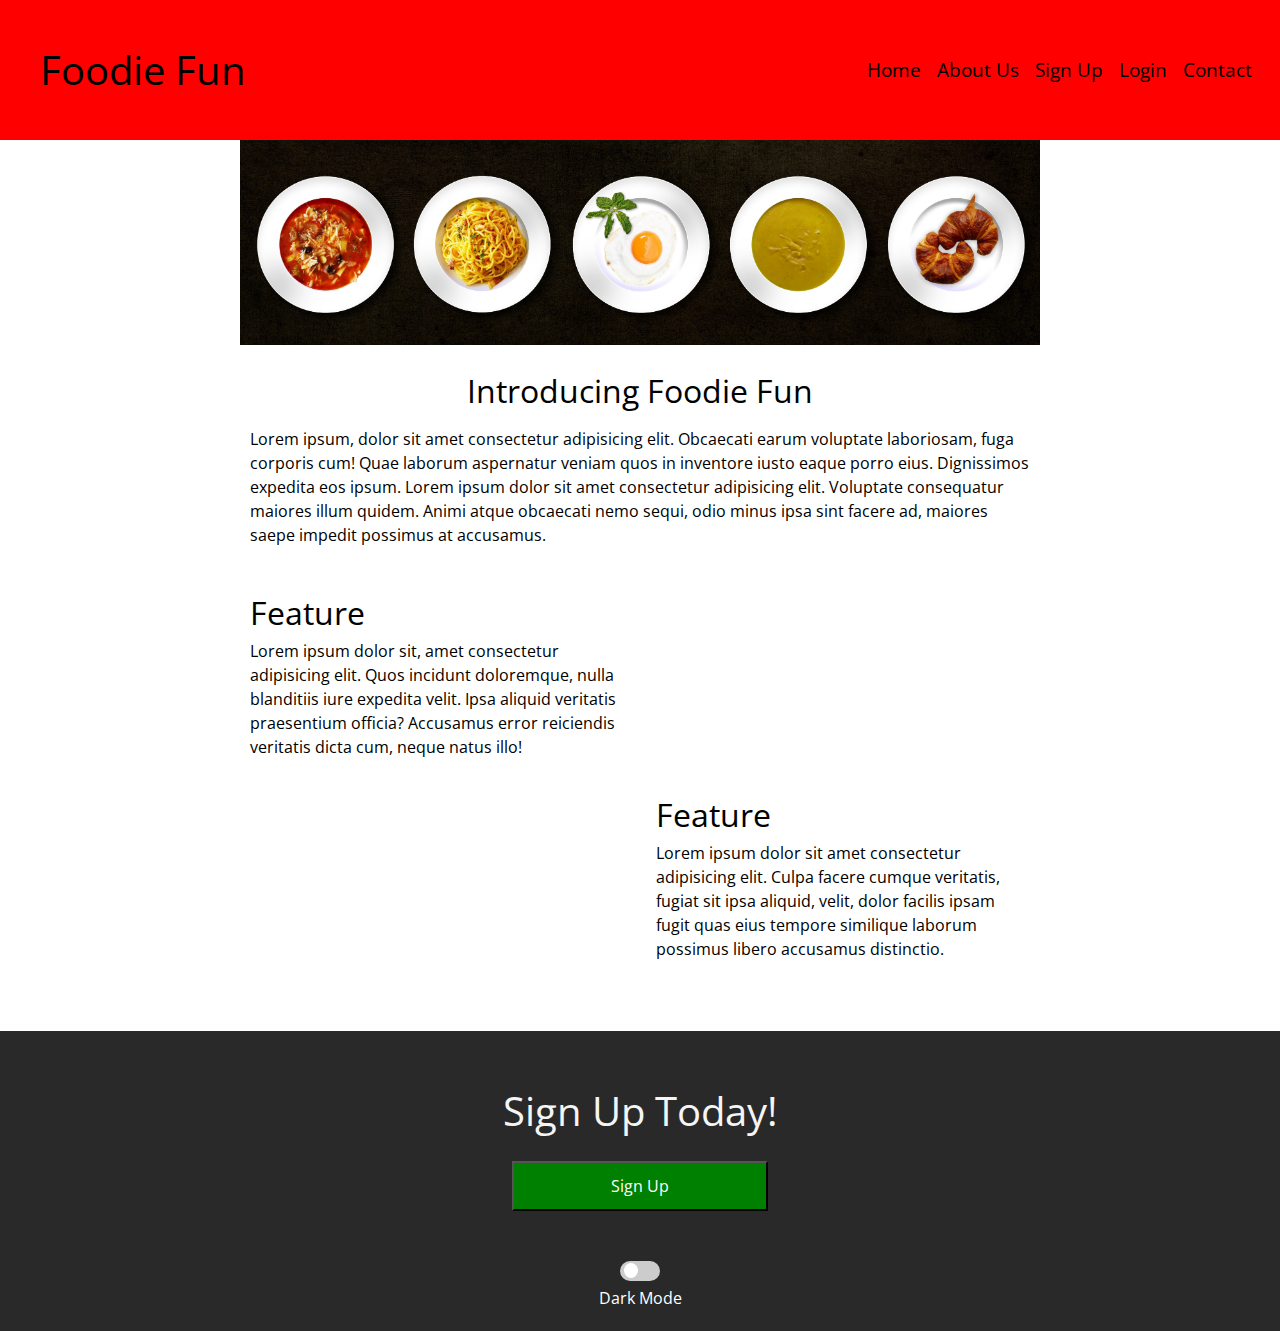
==== index.html @ 78f002c1 "added label to dark mode swtich" ====
<!DOCTYPE html>
<html lang="en">
    <head>
		<meta charset="UTF-8">
		<meta name="viewport" content="width=device-width, initial-scale=1.0">
        <title>Foodie Fun</title>
		<link rel="stylesheet" type="text/css" href="./css/index.css" />
		<link href="https://fonts.googleapis.com/css?family=Open+Sans:400,600" rel="stylesheet">
        <script src="./js/index.js" async></script>

    </head>
    <body>
			<div class='new-nav hidden-new-nav'>
					<nav class="new-nav-links">
						<a class="nav-link" href="index.html">Home</a>
						<a class="nav-link" href="about.html">About Us</a>
						<a class="nav-link" href="https://foodie-fun.netlify.com">Sign Up</a>
						<a class="nav-link" href="https://foodie-fun.netlify.com">Login</a>
						<a class="nav-link" href="contact.html">Contact</a>
					</nav>
				</div>
			
			<header id="main-nav" class="main-navigation">
			<div class="nav-container">
				<h1 class="logo-heading">Foodie Fun</h1>
				<nav class="nav hidden-nav">
						<a class="nav-link" href="index.html">Home</a>
						<a class="nav-link" href="about.html">About Us</a>
						<a class="nav-link" href="https://foodie-fun.netlify.com">Sign Up</a>
						<a class="nav-link" href="https://foodie-fun.netlify.com">Login</a>
						<a class="nav-link" href="contact.html">Contact</a>
				</nav>
				<nav class='hamburger-nav hidden-hamburger-nav'>
					<div class='hamburger hamburger1'></div>
					<div class='hamburger hamburger2'></div>
					<div class='hamburger hamburger3'></div>
				</nav>
			</div>
		</header>
		<!-- <div class='animate'></div> -->



		<div class="container home">
			<header class="intro">
				<img src="assets/banner-food.jpg" alt="">
				<h2>Introducing Foodie Fun</h2>
				<p>Lorem ipsum, dolor sit amet consectetur adipisicing elit. Obcaecati earum voluptate laboriosam, fuga corporis cum! Quae laborum aspernatur veniam quos in inventore iusto eaque porro eius. Dignissimos expedita eos ipsum. Lorem ipsum dolor sit amet consectetur adipisicing elit. Voluptate consequatur maiores illum quidem. Animi atque obcaecati nemo sequi, odio minus ipsa sint facere ad, maiores saepe impedit possimus at accusamus.</p>
			</header>
			<section class="content-section">
				<div class="text-content">
					<h2>Feature</h2>
					<p>Lorem ipsum dolor sit, amet consectetur adipisicing elit. Quos incidunt doloremque, nulla blanditiis iure expedita velit. Ipsa aliquid veritatis praesentium officia? Accusamus error reiciendis veritatis dicta cum, neque natus illo!</p>
				</div>
				<div class="img-content">
					<img src="https://via.placeholder.com/300" alt="">
				</div>
				</section>
				<section class="content-section inverse-content">
				<div class="img-content">
					<img src="https://via.placeholder.com/300" class="" alt="">
				</div>
				<div class="text-content">
					<h2>Feature</h2>
					<p>Lorem ipsum dolor sit amet consectetur adipisicing elit. Culpa facere cumque veritatis, fugiat sit ipsa aliquid, velit, dolor facilis ipsam fugit quas eius tempore similique laborum possimus libero accusamus distinctio.</p>
				</div>
			</section>
		</div>
		<section class='footer'>
			<div class='call-to-action'>
				<h1>Sign Up Today!</h1>
			</div>
			<div class='button'>
				<button type='submit' class='sign-up-button' onclick="window.location.href = 'https://foodie-fun.netlify.com';"><a class='sign-up-button-link' href='https://foodie-fun.netlify.com'>Sign Up</a></button>
			</div>

			<label class="switch">
				<input class='checkbox' type="checkbox">
				<span class="slider" ></span>
			</label>
			<p>Dark Mode</p>

		</section>
    </body>
</html>
---- css/index.css ----
/* http://meyerweb.com/eric/tools/css/reset/ 
   v2.0 | 20110126
   License: none (public domain)
*/
html,
body,
div,
span,
applet,
object,
iframe,
h1,
h2,
h3,
h4,
h5,
h6,
p,
blockquote,
pre,
a,
abbr,
acronym,
address,
big,
cite,
code,
del,
dfn,
em,
img,
ins,
kbd,
q,
s,
samp,
small,
strike,
strong,
sub,
sup,
tt,
var,
b,
u,
i,
center,
dl,
dt,
dd,
ol,
ul,
li,
fieldset,
form,
label,
legend,
table,
caption,
tbody,
tfoot,
thead,
tr,
th,
td,
article,
aside,
canvas,
details,
embed,
figure,
figcaption,
footer,
header,
hgroup,
menu,
nav,
output,
ruby,
section,
summary,
time,
mark,
audio,
video {
  margin: 0;
  padding: 0;
  border: 0;
  font-size: 100%;
  font: inherit;
  vertical-align: baseline;
}
/* HTML5 display-role reset for older browsers */
article,
aside,
details,
figcaption,
figure,
footer,
header,
hgroup,
menu,
nav,
section {
  display: block;
}
body {
  line-height: 1;
}
ol,
ul {
  list-style: none;
}
blockquote,
q {
  quotes: none;
}
blockquote:before,
blockquote:after,
q:before,
q:after {
  content: '';
  content: none;
}
table {
  border-collapse: collapse;
  border-spacing: 0;
}
html {
  font-size: 62.5%;
}
h1 {
  font-size: 4rem;
  font-family: 'Open Sans', sans-serif;
}
h2 {
  font-size: 3.2rem;
  padding-bottom: 10px;
  font-family: 'Open Sans', sans-serif;
}
h4 {
  font-size: 2.5rem;
  padding-bottom: 10px;
}
p {
  line-height: 1.5;
  font-size: 1.6rem;
  padding-bottom: 10px;
  font-family: 'Open Sans', sans-serif;
}
a {
  font-family: 'Open Sans', sans-serif;
}
label {
  font-family: 'Open Sans', sans-serif;
}
.container {
  max-width: 800px;
  width: 100%;
  margin: 0 auto;
  margin-top: 140px;
}
@media (max-width: 500px) {
  .container {
    width: 90%;
    margin: 0 5%;
    margin-top: 140px;
  }
}
.animate {
  margin: 0;
  width: 100%;
  height: 40px;
  background-color: red;
  transition: 1s;
  z-index: 5;
}
.new-nav {
  flex-wrap: wrap;
  width: 100vw;
  height: 100vh;
  background-color: red;
  margin: 0;
  margin-top: 140px;
  position: absolute;
  z-index: 1;
}
.new-nav .new-nav-links {
  display: flex;
  flex-wrap: wrap;
  flex-direction: column;
  margin: 30px;
}
.new-nav .new-nav-links a {
  font-size: 1.9rem;
  text-decoration: none;
  color: black;
  justify-content: space-between;
  margin: 8px;
}
.main-navigation {
  background-color: red;
  width: 100%;
  height: 100px;
  margin: 0;
  display: flex;
  justify-content: center;
  position: fixed;
  padding: 20px 10px;
  top: 0;
  z-index: 2;
}
.main-navigation .nav-container {
  width: 100%;
  display: flex;
  flex-wrap: wrap;
  justify-content: space-between;
  align-items: center;
  margin: 30px;
  align-self: center;
}
@media (max-width: 500px) {
  .main-navigation .nav-container {
    justify-content: space-between;
    flex-wrap: wrap;
  }
}
.main-navigation .nav-container .nav {
  display: flex;
  justify-content: space-evenly;
}
@media (max-width: 800px) {
  .main-navigation .nav-container .nav {
    width: 100%;
    justify-content: center;
    display: none;
  }
}
.main-navigation .nav-container .hamburger-nav {
  cursor: pointer;
}
@media (min-width: 801px) {
  .main-navigation .nav-container .hamburger-nav {
    display: none;
  }
}
.main-navigation .nav-container .hamburger-nav .hamburger1,
.main-navigation .nav-container .hamburger-nav .hamburger2,
.main-navigation .nav-container .hamburger-nav .hamburger3 {
  width: 35px;
  height: 5px;
  background-color: black;
  margin: 6px 0;
  transition: 0.4s;
}
.main-navigation .nav-container .hamburger-nav .change1 {
  -webkit-transform: rotate(-45deg) translate(-9px, 6px);
  transform: rotate(-45deg) translate(-9px, 6px);
}
.main-navigation .nav-container .hamburger-nav .change2 {
  opacity: 0;
}
.main-navigation .nav-container .hamburger-nav .change3 {
  -webkit-transform: rotate(45deg) translate(-8px, -8px);
  transform: rotate(45deg) translate(-8px, -8px);
}
.main-navigation .nav-container a {
  font-size: 1.9rem;
  text-decoration: none;
  color: black;
  justify-content: space-between;
  margin: 8px;
}
.hidden-new-nav {
  display: none;
}
.intro {
  display: flex;
  flex-wrap: wrap;
  justify-content: center;
}
.intro h2 {
  margin-top: 30px;
}
.intro p {
  margin: 10px;
}
.intro img {
  width: 100%;
  align-self: center;
}
@media (max-width: 500px) {
  .intro img {
    width: 100vw;
    align-self: center;
  }
}
.content-section {
  margin: 30px 10px;
  display: flex;
  flex-wrap: wrap;
  justify-content: space-between;
}
.content-section .text-content {
  width: 48%;
  padding-right: 1%;
}
@media (max-width: 500px) {
  .content-section .text-content {
    width: 100%;
    padding: 0;
  }
}
.content-section .img-content {
  width: 48%;
  padding-left: 1%;
}
@media (max-width: 500px) {
  .content-section .img-content {
    width: 100%;
    padding: 0;
  }
}
.content-section .img-content img {
  border-radius: 10px;
  width: 100%;
}
@media (max-width: 500px) {
  .content-section .img-content img {
    width: 100%;
  }
}
.inverse-content {
  padding-bottom: 30px;
}
.inverse-content .text-content {
  padding-left: 1%;
  padding-right: 0;
}
@media (max-width: 500px) {
  .inverse-content .text-content {
    order: 1;
  }
}
.inverse-content .img-content {
  padding-right: 1%;
  padding-left: 0;
}
@media (max-width: 500px) {
  .inverse-content .img-content {
    order: 2;
  }
}
.footer {
  background-color: #292929;
  height: 300px;
  display: flex;
  flex-wrap: wrap;
  flex-direction: column;
  align-content: center;
}
@media (max-width: 500px) {
  .footer {
    width: 100%;
    align-self: center;
  }
}
.footer p {
  margin-top: 5px;
  align-self: center;
  color: white;
}
.footer .call-to-action {
  margin: 30px;
  margin-top: 60px;
  color: #f5f5f5;
  text-align: center;
}
.footer .button {
  align-self: center;
  width: 20%;
  cursor: pointer;
}
@media (max-width: 500px) {
  .footer .button {
    width: 90%;
  }
}
.footer .button .sign-up-button {
  background-color: #008000;
  color: #f5f5f5;
  height: 50px;
  cursor: pointer;
  width: 100%;
}
.footer .button .sign-up-button a {
  text-decoration: none;
  color: white;
  font-size: 1.6rem;
}
.about {
  display: flex;
  flex-wrap: wrap;
  justify-content: center;
}
.about .about-content-section {
  justify-content: center;
  margin: 2%;
  display: flex;
  flex-wrap: wrap;
  width: 28%;
}
@media (max-width: 500px) {
  .about .about-content-section {
    width: 90%;
  }
}
.about .about-content-section .about-img-content {
  justify-content: center;
  display: flex;
  flex-wrap: wrap;
}
.about .about-content-section .about-img-content img {
  width: 100%;
  align-self: center;
}
@media (max-width: 500px) {
  .about .about-content-section .about-img-content img {
    width: 80%;
    align-self: center;
  }
}
@media (max-width: 500px) {
  .about .about-content-section .about-img-content p {
    width: 80%;
  }
}
.contact {
  display: flex;
  flex-wrap: wrap;
  justify-content: center;
}
.contact .contact-us {
  margin: 2%;
  width: 100%;
}
.contact .contact-us form {
  display: flex;
  flex-wrap: wrap;
  flex-direction: column;
}
.contact .contact-us form label {
  font-size: 1.6rem;
}
.contact .contact-us form input[type=text],
.contact .contact-us form select,
.contact .contact-us form textarea {
  width: 100%;
  padding: 12px;
  border: 1px solid #ccc;
  border-radius: 4px;
  box-sizing: border-box;
  resize: none;
  margin-top: 5px;
  margin-bottom: 10px;
}
.contact .contact-us form .contact-submit {
  font-size: 1.6rem;
  width: 130px;
  padding: 12px 20px;
  color: white;
  background-color: #008000;
  border-radius: 8px;
  border: 1.5px solid #292929;
  cursor: pointer;
  margin-bottom: 50px;
}
@media (max-width: 500px) {
  .contact .contact-us form .contact-submit {
    width: 100%;
  }
}
.switch {
  position: relative;
  display: flex;
  flex-wrap: wrap;
  width: 40px;
  height: 20px;
  align-self: center;
  margin-top: 50px;
}
/* Hide default HTML checkbox */
.switch input {
  opacity: 0;
  width: 0;
  height: 0;
}
/* The slider */
.slider {
  position: absolute;
  cursor: pointer;
  top: 0;
  left: 0;
  right: 0;
  bottom: 0;
  background-color: #ccc;
  transition: 0.4s;
  border-radius: 34px;
}
.slider:before {
  position: absolute;
  content: "";
  height: 15px;
  width: 14px;
  left: 4px;
  bottom: 3px;
  background-color: white;
  transition: 0.4s;
  border-radius: 50%;
}
input:checked + .slider {
  background-color: green;
}
input:checked + .slider:before {
  transform: translateX(17px);
}
.hidden-footer {
  display: none;
}
.hidden-container {
  display: none;
}
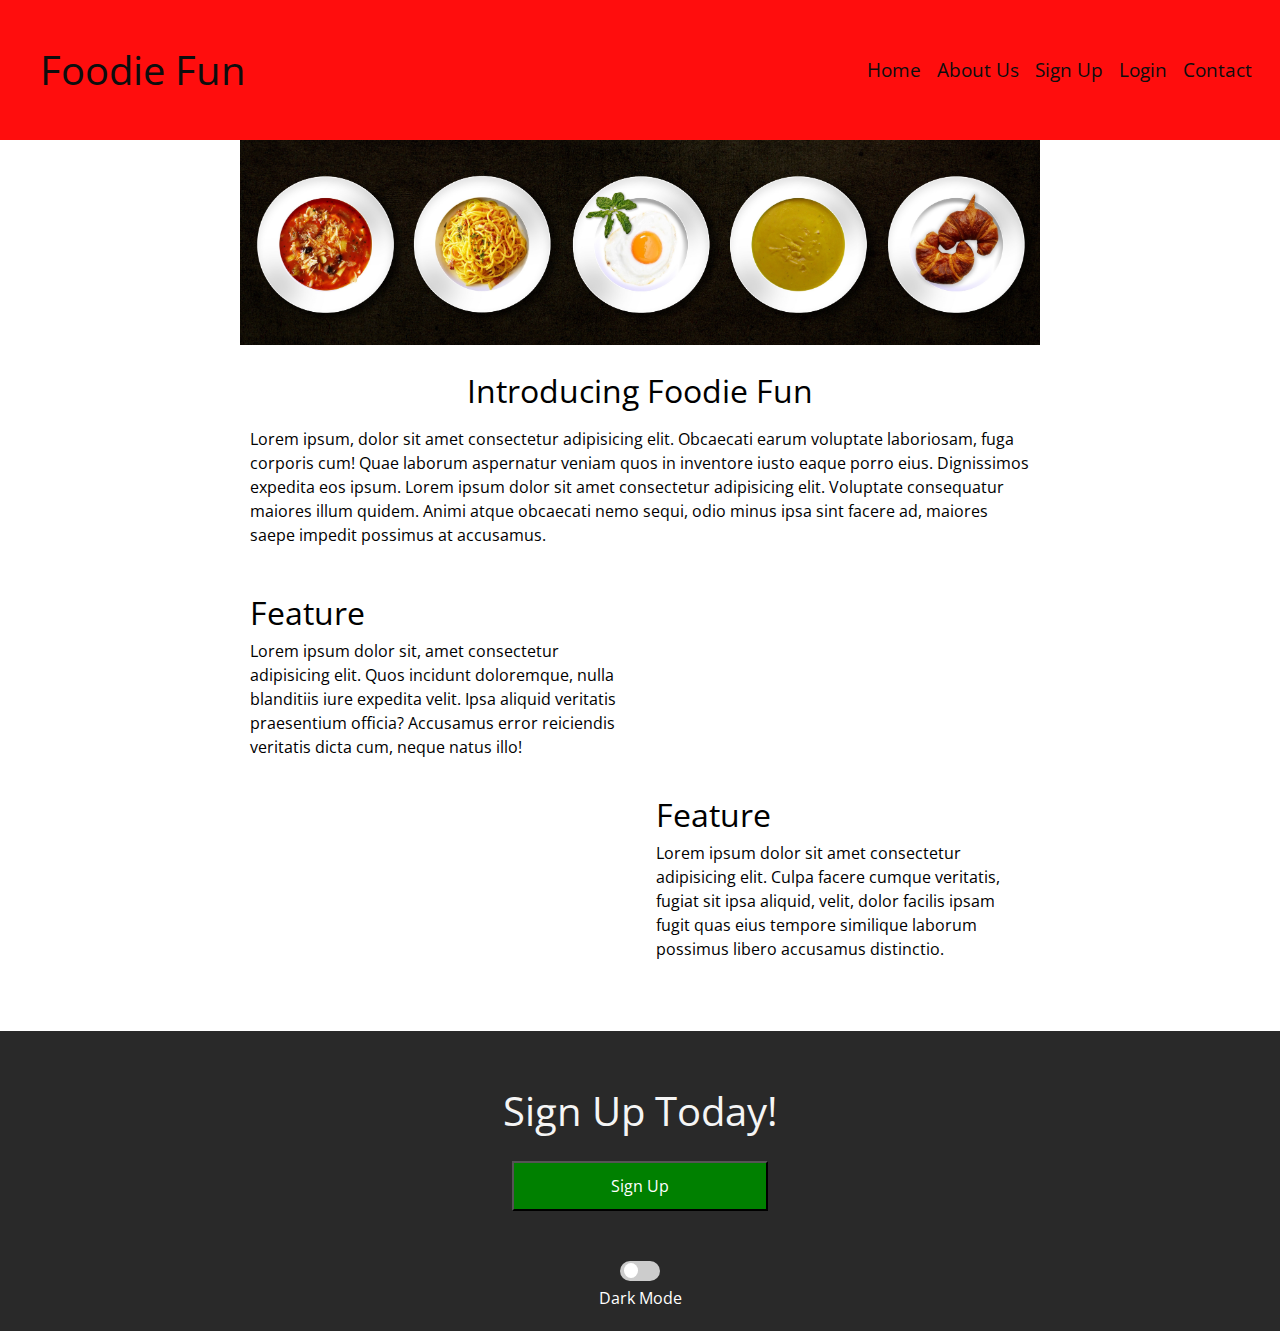
==== commit 002b4aec: "cleaned up code" ====
--- a/index.html
+++ b/index.html
@@ -3,32 +3,32 @@
     <head>
 		<meta charset="UTF-8">
 		<meta name="viewport" content="width=device-width, initial-scale=1.0">
-        <title>Foodie Fun</title>
+		<title>Foodie Fun</title>
 		<link rel="stylesheet" type="text/css" href="./css/index.css" />
 		<link href="https://fonts.googleapis.com/css?family=Open+Sans:400,600" rel="stylesheet">
-        <script src="./js/index.js" async></script>
+		<script src="./js/index.js" async></script>
 
     </head>
     <body>
-			<div class='new-nav hidden-new-nav'>
-					<nav class="new-nav-links">
-						<a class="nav-link" href="index.html">Home</a>
-						<a class="nav-link" href="about.html">About Us</a>
-						<a class="nav-link" href="https://foodie-fun.netlify.com">Sign Up</a>
-						<a class="nav-link" href="https://foodie-fun.netlify.com">Login</a>
-						<a class="nav-link" href="contact.html">Contact</a>
-					</nav>
-				</div>
+		<div class='new-nav hidden-new-nav'>
+			<nav class="new-nav-links">
+				<a class="nav-link" href="index.html">Home</a>
+				<a class="nav-link" href="about.html">About Us</a>
+				<a class="nav-link" href="https://foodie-fun.netlify.com">Sign Up</a>
+				<a class="nav-link" href="https://foodie-fun.netlify.com">Login</a>
+				<a class="nav-link" href="contact.html">Contact</a>
+			</nav>
+		</div>
 			
-			<header id="main-nav" class="main-navigation">
+		<header id="main-nav" class="main-navigation">
 			<div class="nav-container">
 				<h1 class="logo-heading">Foodie Fun</h1>
 				<nav class="nav hidden-nav">
-						<a class="nav-link" href="index.html">Home</a>
-						<a class="nav-link" href="about.html">About Us</a>
-						<a class="nav-link" href="https://foodie-fun.netlify.com">Sign Up</a>
-						<a class="nav-link" href="https://foodie-fun.netlify.com">Login</a>
-						<a class="nav-link" href="contact.html">Contact</a>
+					<a class="nav-link" href="index.html">Home</a>
+					<a class="nav-link" href="about.html">About Us</a>
+					<a class="nav-link" href="https://foodie-fun.netlify.com">Sign Up</a>
+					<a class="nav-link" href="https://foodie-fun.netlify.com">Login</a>
+					<a class="nav-link" href="contact.html">Contact</a>
 				</nav>
 				<nav class='hamburger-nav hidden-hamburger-nav'>
 					<div class='hamburger hamburger1'></div>
@@ -37,9 +37,6 @@
 				</nav>
 			</div>
 		</header>
-		<!-- <div class='animate'></div> -->
-
-
 
 		<div class="container home">
 			<header class="intro">
--- a/css/index.css
+++ b/css/index.css
@@ -154,6 +154,9 @@
 label {
   font-family: 'Open Sans', sans-serif;
 }
+body {
+  visibility: hidden;
+}
 .container {
   max-width: 800px;
   width: 100%;
@@ -178,7 +181,7 @@
 .new-nav {
   flex-wrap: wrap;
   width: 100vw;
-  height: 100vh;
+  height: 0vh;
   background-color: red;
   margin: 0;
   margin-top: 140px;
@@ -209,6 +212,7 @@
   padding: 20px 10px;
   top: 0;
   z-index: 2;
+  opacity: 0.95;
 }
 .main-navigation .nav-container {
   width: 100%;
@@ -489,13 +493,11 @@
   align-self: center;
   margin-top: 50px;
 }
-/* Hide default HTML checkbox */
 .switch input {
   opacity: 0;
   width: 0;
   height: 0;
 }
-/* The slider */
 .slider {
   position: absolute;
   cursor: pointer;
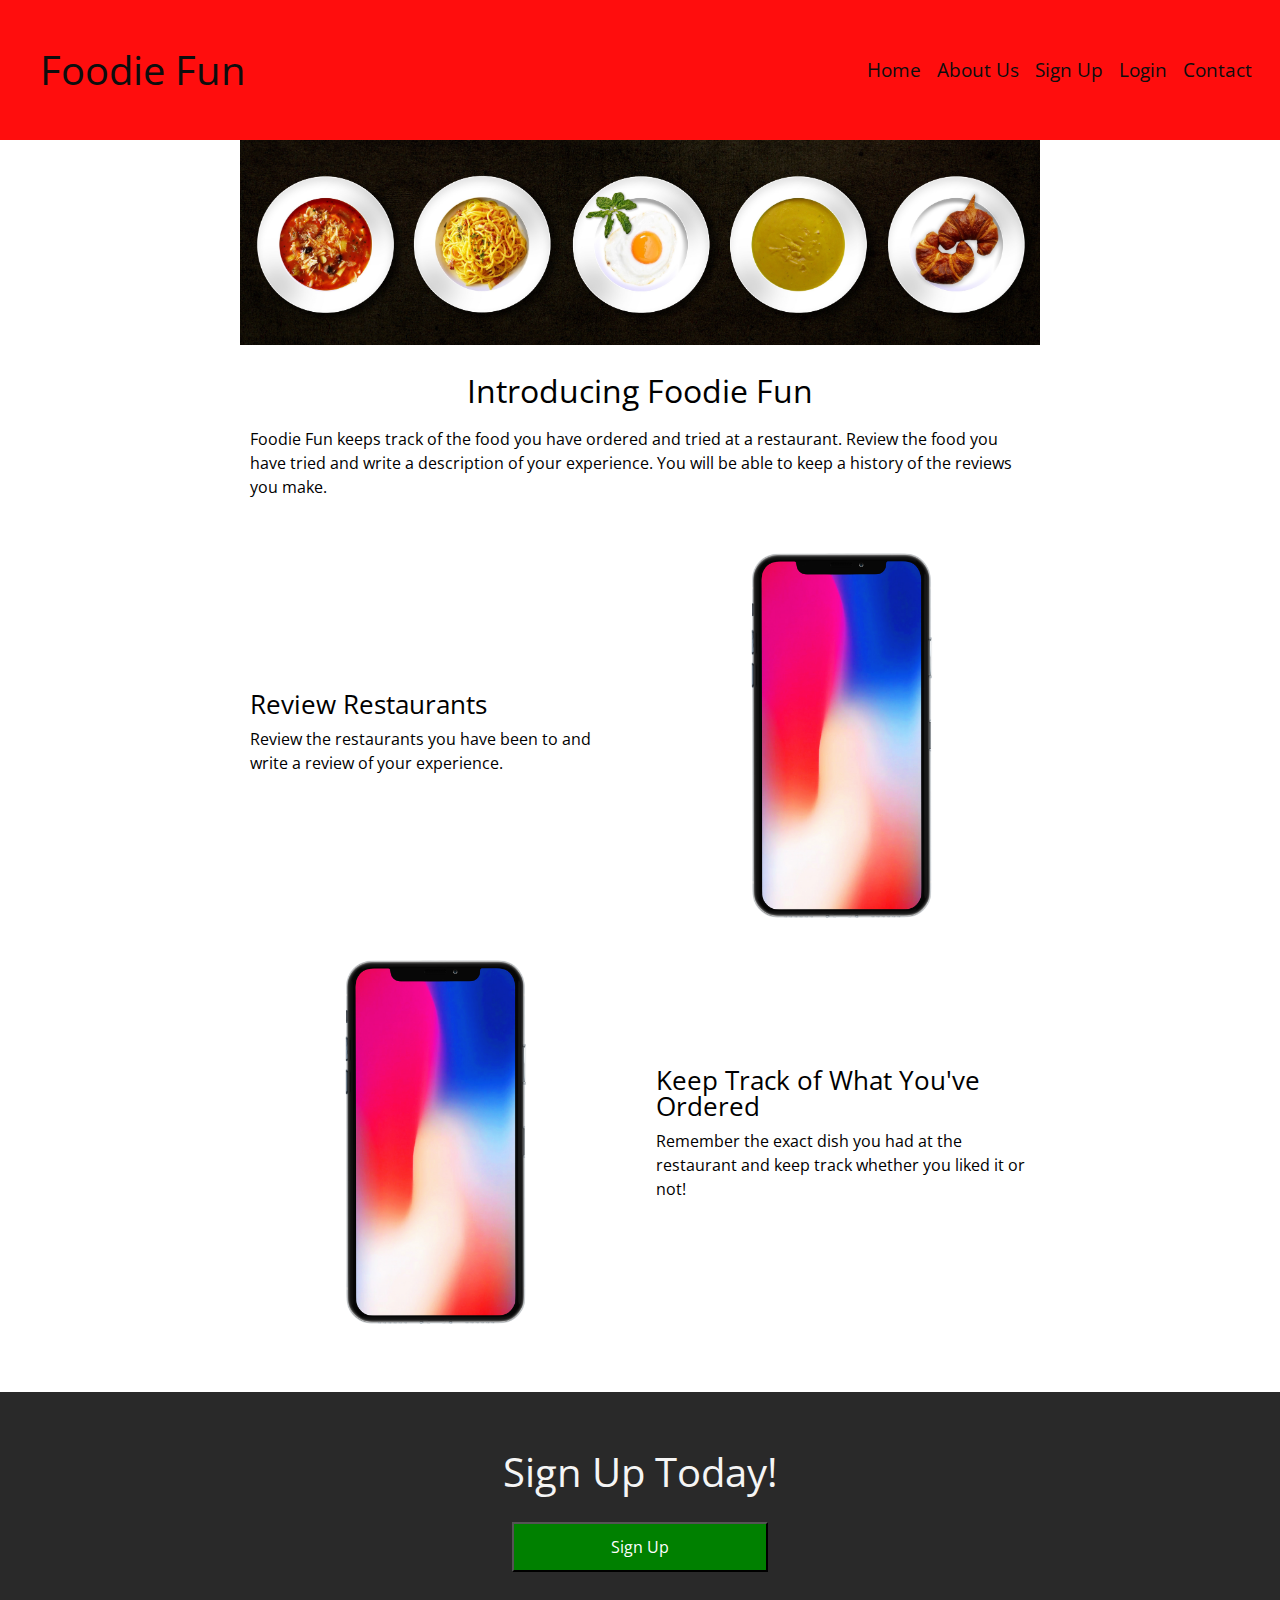
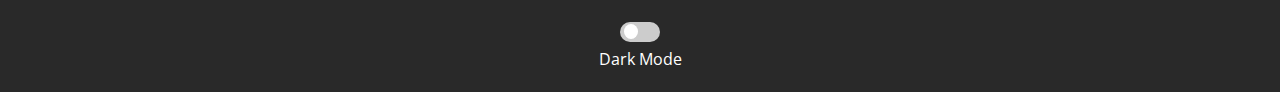
==== commit cc964b17: "replaced placeholder text with actual info" ====
--- a/index.html
+++ b/index.html
@@ -41,25 +41,26 @@
 		<div class="container home">
 			<header class="intro">
 				<img src="assets/banner-food.jpg" alt="">
-				<h2>Introducing Foodie Fun</h2>
-				<p>Lorem ipsum, dolor sit amet consectetur adipisicing elit. Obcaecati earum voluptate laboriosam, fuga corporis cum! Quae laborum aspernatur veniam quos in inventore iusto eaque porro eius. Dignissimos expedita eos ipsum. Lorem ipsum dolor sit amet consectetur adipisicing elit. Voluptate consequatur maiores illum quidem. Animi atque obcaecati nemo sequi, odio minus ipsa sint facere ad, maiores saepe impedit possimus at accusamus.</p>
+				<h2>Introducing Foodie Fun</h3>
+				<p>Foodie Fun keeps track of the food you have ordered and tried at a restaurant. Review the food you have tried and write a description of your experience. You will be able to keep a history of the reviews you make. 
+				</p>
 			</header>
 			<section class="content-section">
 				<div class="text-content">
-					<h2>Feature</h2>
-					<p>Lorem ipsum dolor sit, amet consectetur adipisicing elit. Quos incidunt doloremque, nulla blanditiis iure expedita velit. Ipsa aliquid veritatis praesentium officia? Accusamus error reiciendis veritatis dicta cum, neque natus illo!</p>
+					<h3>Review Restaurants</h3>
+					<p>Review the restaurants you have been to and write a review of your experience.  </p>
 				</div>
 				<div class="img-content">
-					<img src="https://via.placeholder.com/300" alt="">
+					<img src="assets/iphonex.png" alt="">
 				</div>
 				</section>
 				<section class="content-section inverse-content">
 				<div class="img-content">
-					<img src="https://via.placeholder.com/300" class="" alt="">
+					<img src="assets/iphonex.png" class="" alt="">
 				</div>
 				<div class="text-content">
-					<h2>Feature</h2>
-					<p>Lorem ipsum dolor sit amet consectetur adipisicing elit. Culpa facere cumque veritatis, fugiat sit ipsa aliquid, velit, dolor facilis ipsam fugit quas eius tempore similique laborum possimus libero accusamus distinctio.</p>
+					<h3>Keep Track of What You've Ordered</h2>
+					<p>Remember the exact dish you had at the restaurant and keep track whether you liked it or not! <p>
 				</div>
 			</section>
 		</div>
--- a/css/index.css
+++ b/css/index.css
@@ -138,6 +138,11 @@
   padding-bottom: 10px;
   font-family: 'Open Sans', sans-serif;
 }
+h3 {
+  font-size: 2.6rem;
+  padding-bottom: 10px;
+  font-family: 'Open Sans', sans-serif;
+}
 h4 {
   font-size: 2.5rem;
   padding-bottom: 10px;
@@ -308,6 +313,7 @@
 .content-section .text-content {
   width: 48%;
   padding-right: 1%;
+  align-self: center;
 }
 @media (max-width: 500px) {
   .content-section .text-content {
@@ -449,6 +455,7 @@
   width: 100%;
 }
 .contact .contact-us form {
+  margin-top: 30px;
   display: flex;
   flex-wrap: wrap;
   flex-direction: column;
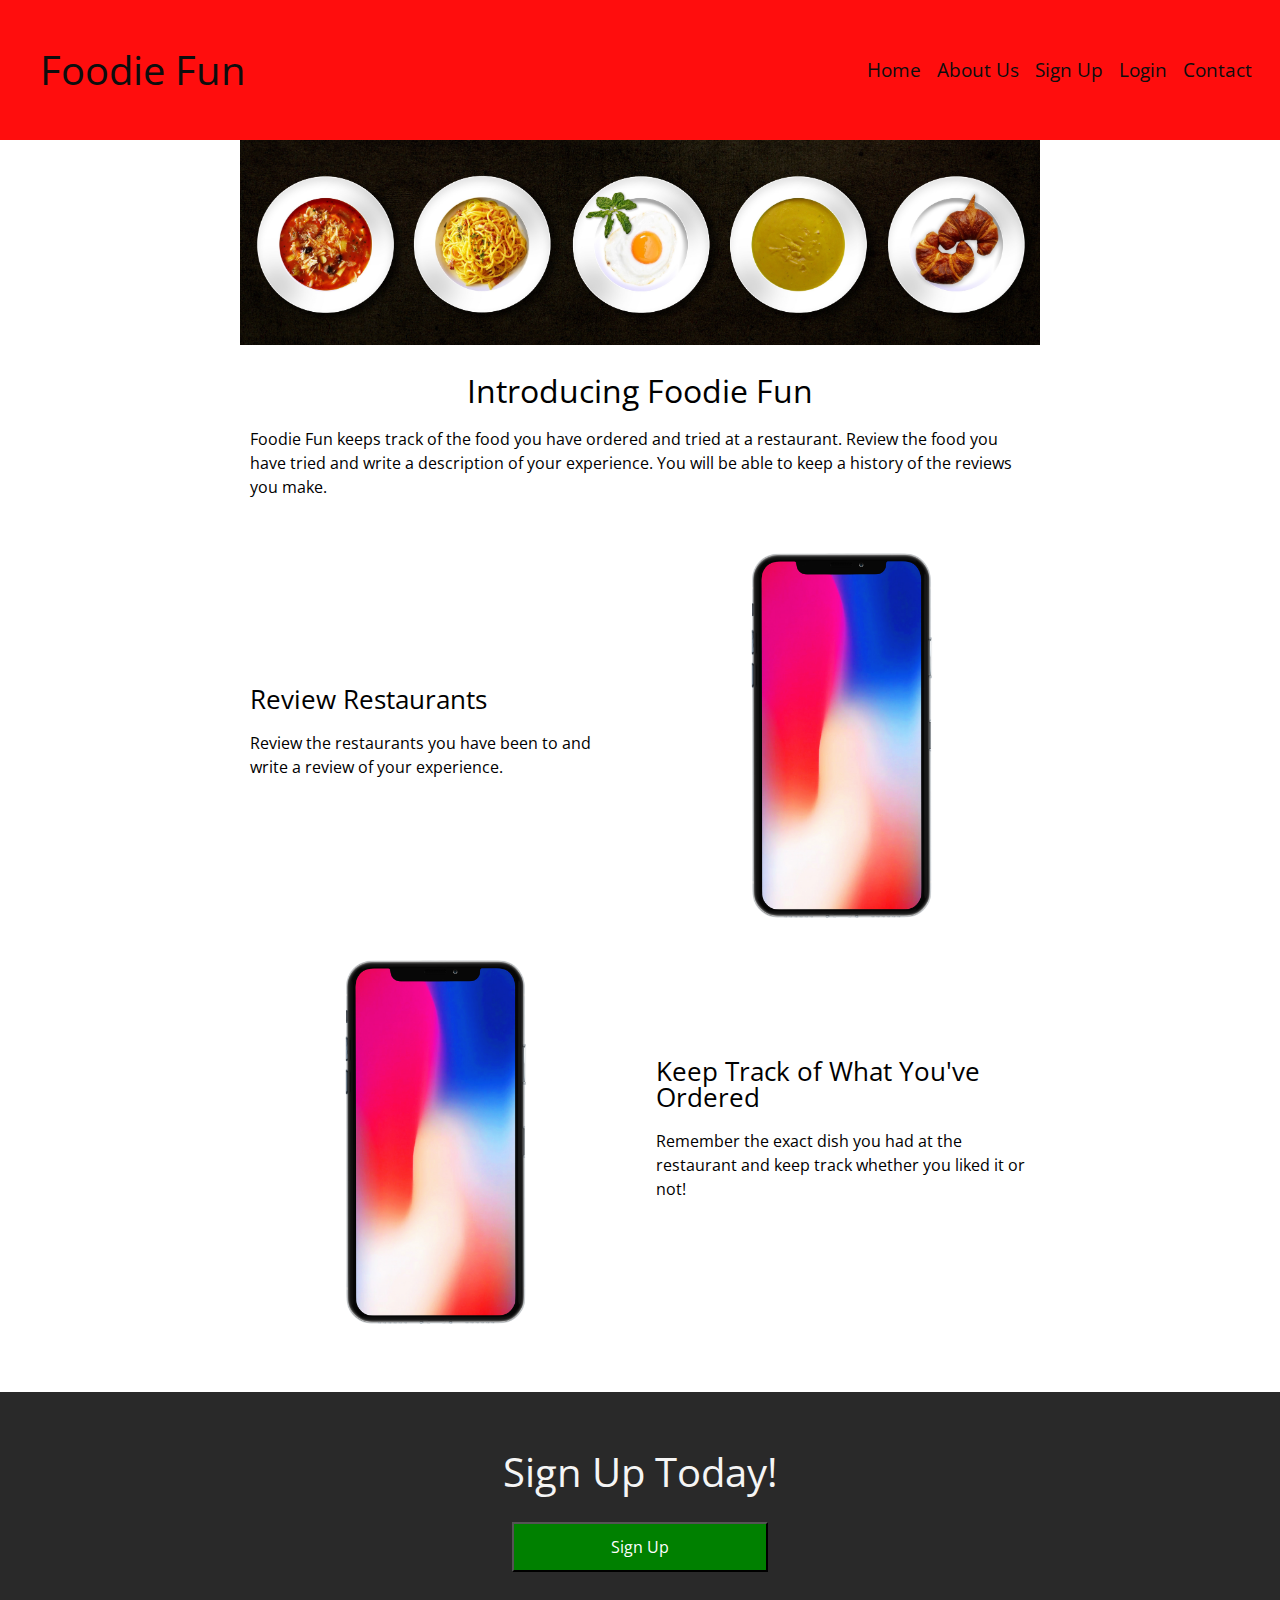
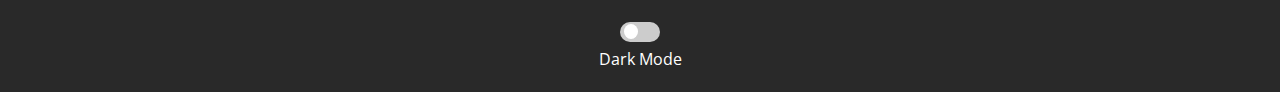
==== commit bef47703: "fixed so menu could be transparent normally but would match dropdown menu when menu button clicked" ====
--- a/index.html
+++ b/index.html
@@ -20,7 +20,7 @@
 			</nav>
 		</div>
 			
-		<header id="main-nav" class="main-navigation">
+		<header id="main-nav" class="transparent-main-navigation main-navigation">
 			<div class="nav-container">
 				<h1 class="logo-heading">Foodie Fun</h1>
 				<nav class="nav hidden-nav">
--- a/css/index.css
+++ b/css/index.css
@@ -186,7 +186,7 @@
 .new-nav {
   flex-wrap: wrap;
   width: 100vw;
-  height: 0vh;
+  height: calc(100% - 140px);
   background-color: red;
   margin: 0;
   margin-top: 140px;
@@ -217,7 +217,6 @@
   padding: 20px 10px;
   top: 0;
   z-index: 2;
-  opacity: 0.95;
 }
 .main-navigation .nav-container {
   width: 100%;
@@ -283,6 +282,9 @@
 .hidden-new-nav {
   display: none;
 }
+.transparent-main-navigation {
+  opacity: 0.95;
+}
 .intro {
   display: flex;
   flex-wrap: wrap;
@@ -309,6 +311,9 @@
   display: flex;
   flex-wrap: wrap;
   justify-content: space-between;
+}
+.content-section p {
+  margin-top: 9px;
 }
 .content-section .text-content {
   width: 48%;
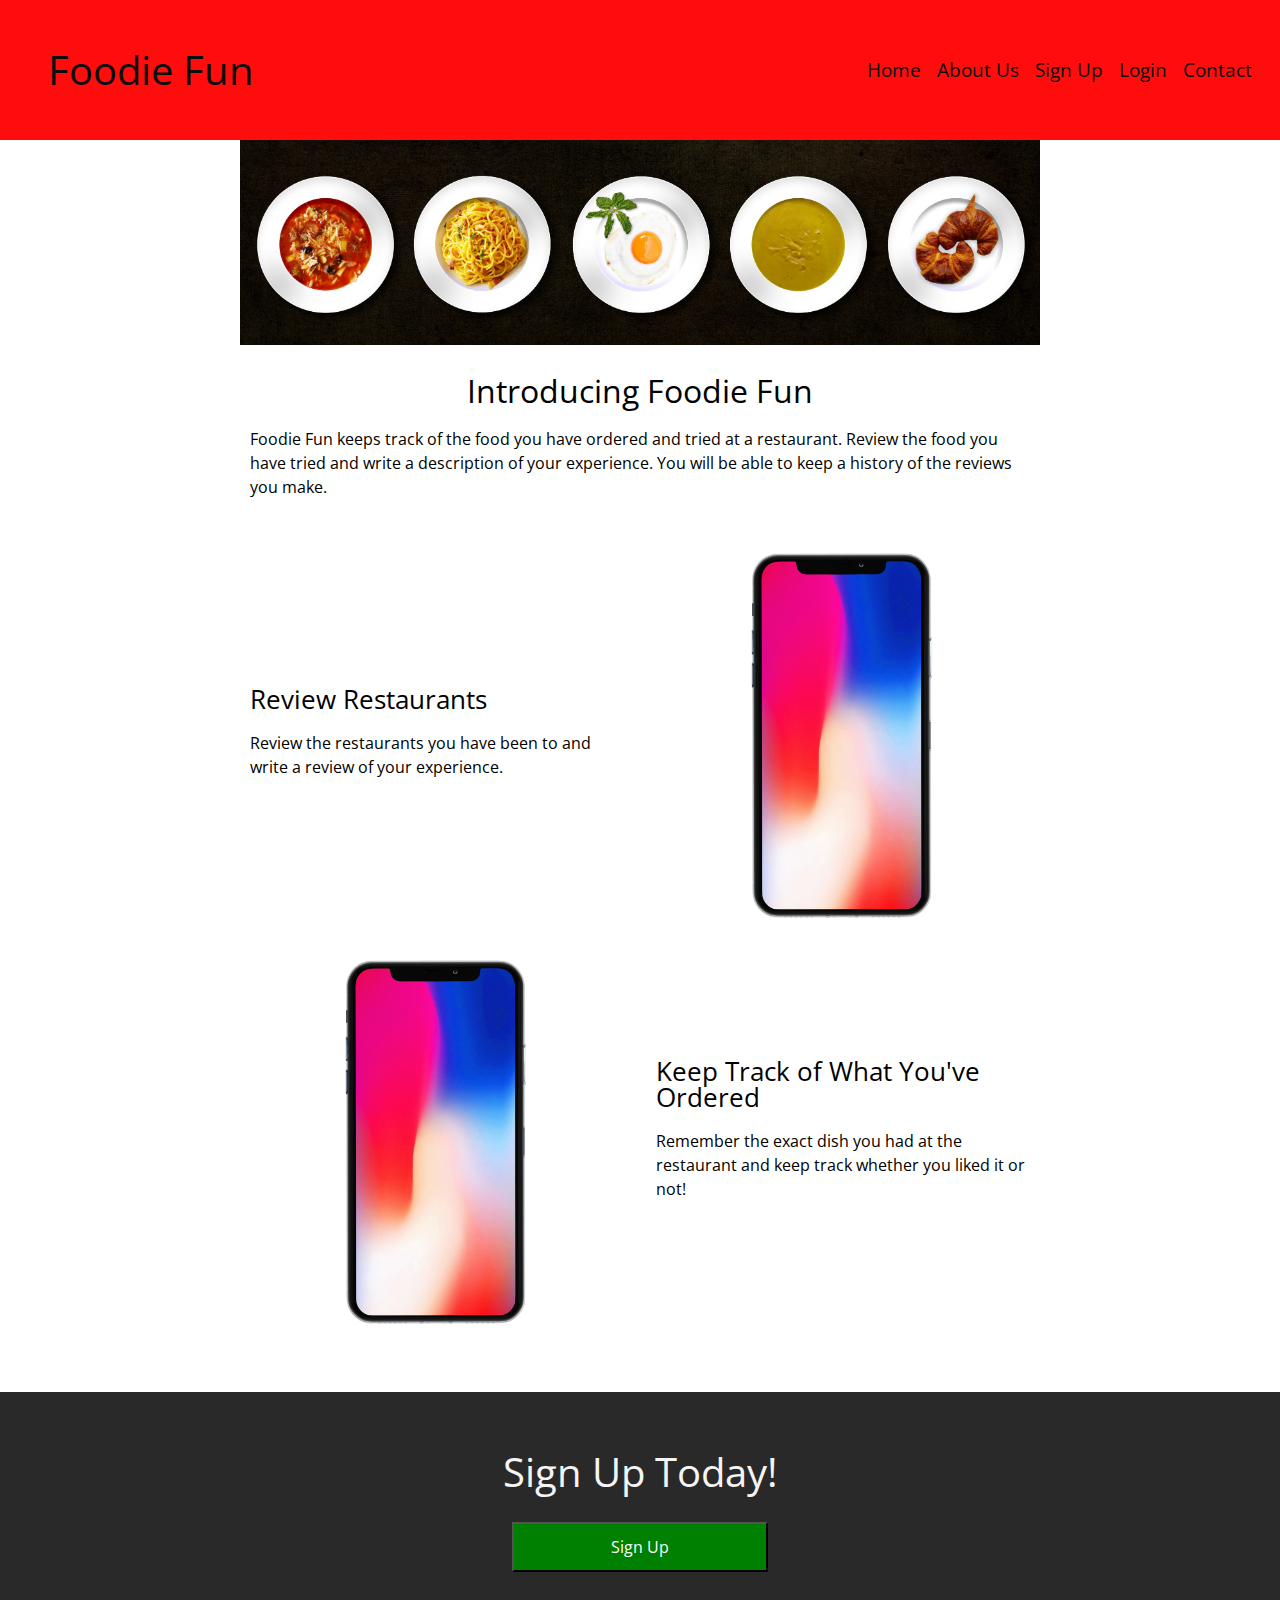
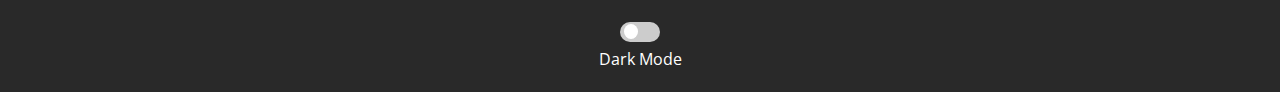
==== commit 43c1c88d: "made logo heading clickable" ====
--- a/index.html
+++ b/index.html
@@ -22,7 +22,7 @@
 			
 		<header id="main-nav" class="transparent-main-navigation main-navigation">
 			<div class="nav-container">
-				<h1 class="logo-heading">Foodie Fun</h1>
+				<h1 class="logo-heading"><a class='logo-heading-a' href='index.html'>Foodie Fun</a></h1>
 				<nav class="nav hidden-nav">
 					<a class="nav-link" href="index.html">Home</a>
 					<a class="nav-link" href="about.html">About Us</a>
--- a/css/index.css
+++ b/css/index.css
@@ -233,6 +233,14 @@
     flex-wrap: wrap;
   }
 }
+.main-navigation .nav-container .logo-heading {
+  cursor: pointer;
+  user-select: none;
+}
+.main-navigation .nav-container .logo-heading a {
+  font-size: 4rem;
+  font-family: 'Open Sans', sans-serif;
+}
 .main-navigation .nav-container .nav {
   display: flex;
   justify-content: space-evenly;
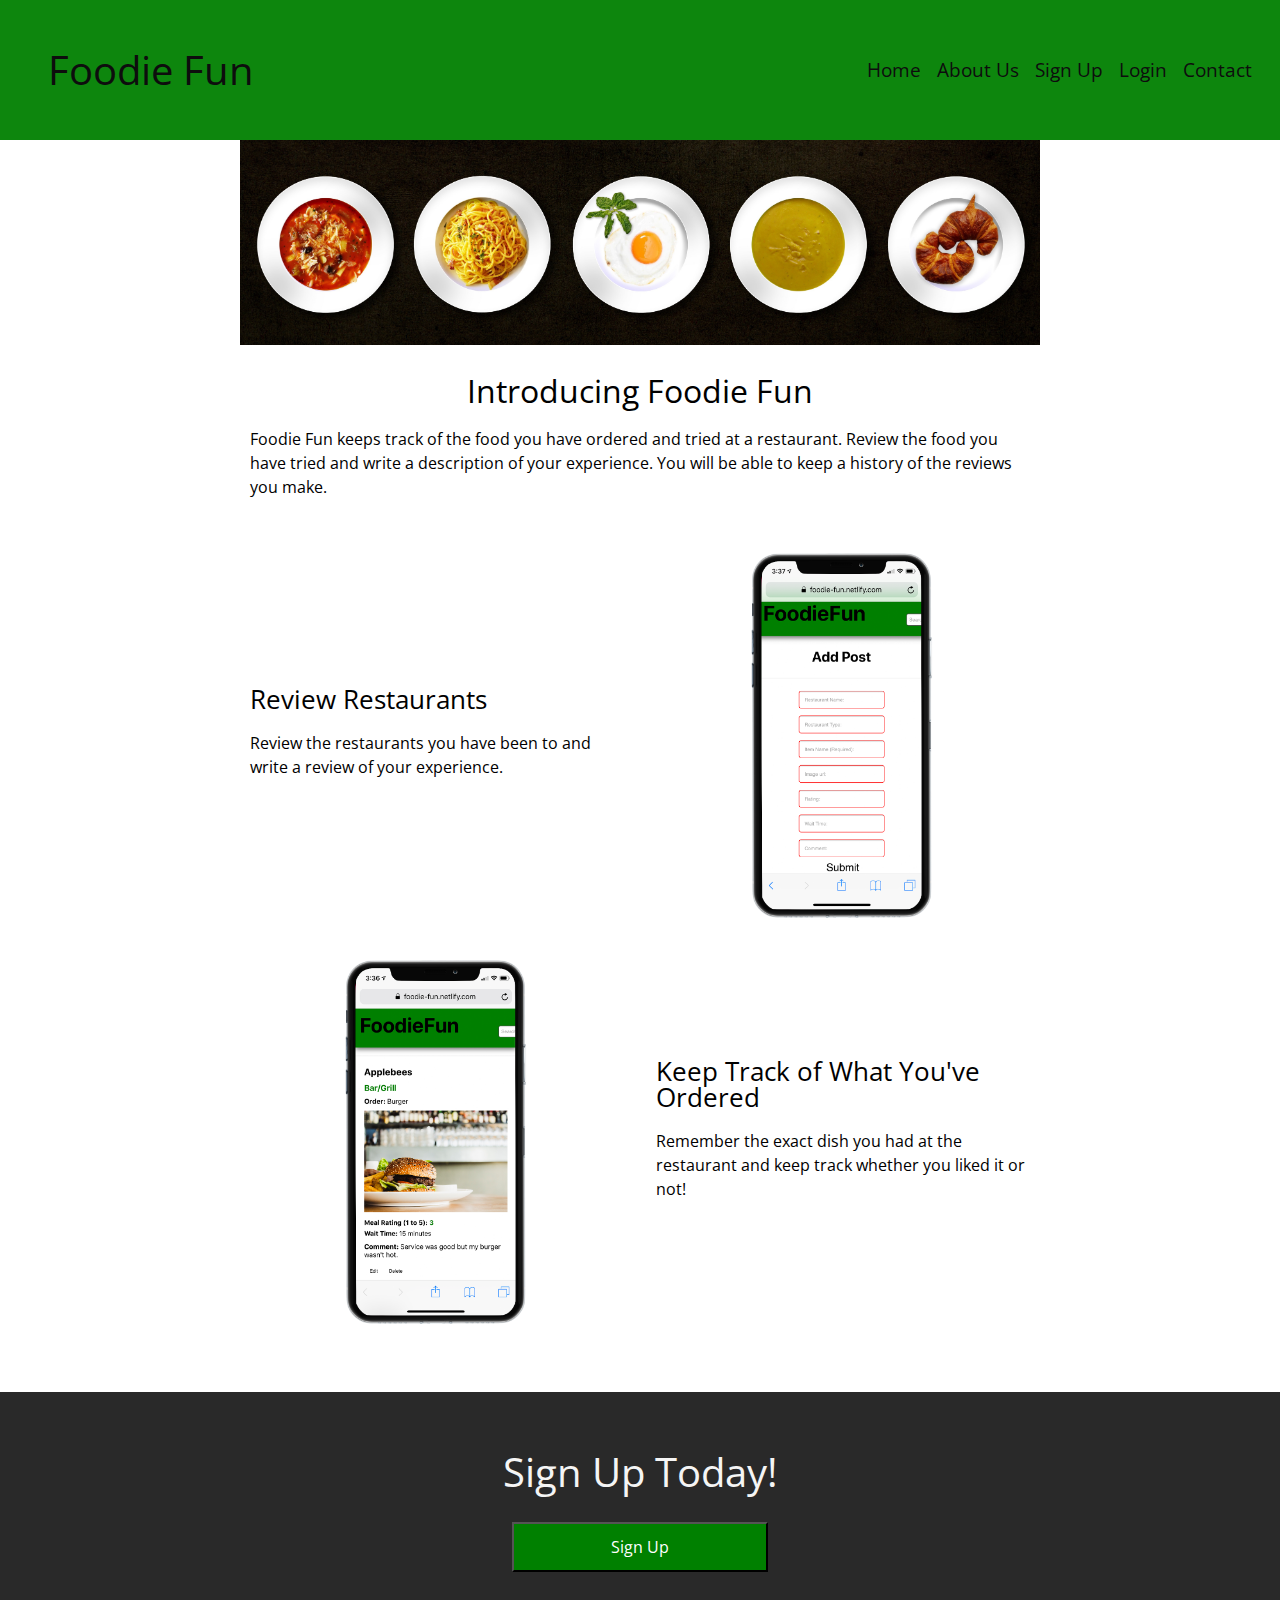
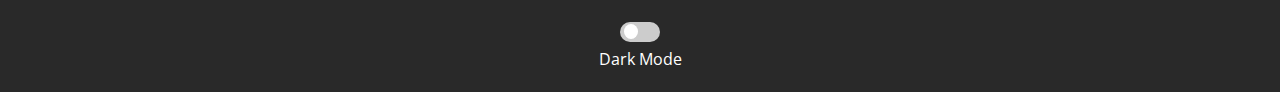
==== commit fd407790: "replaced placeholder images with actual images of product and updated nav style" ====
--- a/index.html
+++ b/index.html
@@ -14,7 +14,7 @@
 			<nav class="new-nav-links">
 				<a class="nav-link" href="index.html">Home</a>
 				<a class="nav-link" href="about.html">About Us</a>
-				<a class="nav-link" href="https://foodie-fun.netlify.com">Sign Up</a>
+				<a class="nav-link" href="https://foodie-fun.netlify.com/newlogin">Sign Up</a>
 				<a class="nav-link" href="https://foodie-fun.netlify.com">Login</a>
 				<a class="nav-link" href="contact.html">Contact</a>
 			</nav>
@@ -26,7 +26,7 @@
 				<nav class="nav hidden-nav">
 					<a class="nav-link" href="index.html">Home</a>
 					<a class="nav-link" href="about.html">About Us</a>
-					<a class="nav-link" href="https://foodie-fun.netlify.com">Sign Up</a>
+					<a class="nav-link" href="https://foodie-fun.netlify.com/newlogin">Sign Up</a>
 					<a class="nav-link" href="https://foodie-fun.netlify.com">Login</a>
 					<a class="nav-link" href="contact.html">Contact</a>
 				</nav>
@@ -51,12 +51,12 @@
 					<p>Review the restaurants you have been to and write a review of your experience.  </p>
 				</div>
 				<div class="img-content">
-					<img src="assets/iphonex.png" alt="">
+					<img src="assets/iphone2.png" alt="">
 				</div>
 				</section>
 				<section class="content-section inverse-content">
 				<div class="img-content">
-					<img src="assets/iphonex.png" class="" alt="">
+					<img src="assets/iphone1.png" class="" alt="">
 				</div>
 				<div class="text-content">
 					<h3>Keep Track of What You've Ordered</h2>
@@ -69,7 +69,7 @@
 				<h1>Sign Up Today!</h1>
 			</div>
 			<div class='button'>
-				<button type='submit' class='sign-up-button' onclick="window.location.href = 'https://foodie-fun.netlify.com';"><a class='sign-up-button-link' href='https://foodie-fun.netlify.com'>Sign Up</a></button>
+				<button type='submit' class='sign-up-button' onclick="window.location.href = 'https://foodie-fun.netlify.com/newlogin';"><a class='sign-up-button-link' href='https://foodie-fun.netlify.com/newlogin'>Sign Up</a></button>
 			</div>
 
 			<label class="switch">
--- a/css/index.css
+++ b/css/index.css
@@ -179,7 +179,7 @@
   margin: 0;
   width: 100%;
   height: 40px;
-  background-color: red;
+  background-color: #008000;
   transition: 1s;
   z-index: 5;
 }
@@ -187,7 +187,7 @@
   flex-wrap: wrap;
   width: 100vw;
   height: calc(100% - 140px);
-  background-color: red;
+  background-color: #008000;
   margin: 0;
   margin-top: 140px;
   position: absolute;
@@ -207,7 +207,7 @@
   margin: 8px;
 }
 .main-navigation {
-  background-color: red;
+  background-color: #008000;
   width: 100%;
   height: 100px;
   margin: 0;
@@ -433,6 +433,11 @@
   flex-wrap: wrap;
   width: 28%;
 }
+@media (max-width: 800px) {
+  .about .about-content-section {
+    width: 40%;
+  }
+}
 @media (max-width: 500px) {
   .about .about-content-section {
     width: 90%;
@@ -446,6 +451,11 @@
 .about .about-content-section .about-img-content img {
   width: 100%;
   align-self: center;
+}
+@media (max-width: 800px) {
+  .about .about-content-section .about-img-content img {
+    width: 90%;
+  }
 }
 @media (max-width: 500px) {
   .about .about-content-section .about-img-content img {
